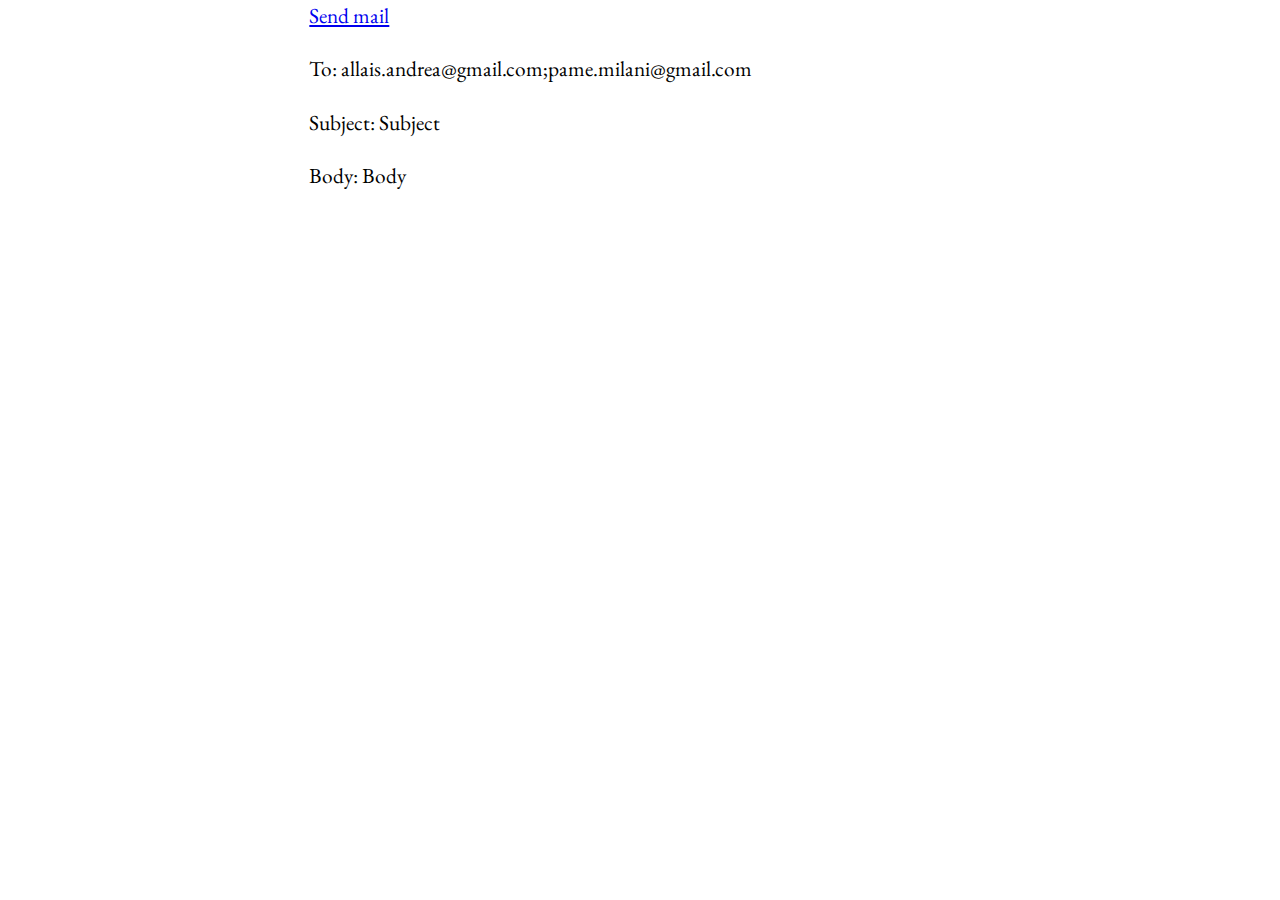
==== heritage_park/index.html @ b7a99c02 "Moved" ====
<!DOCTYPE html>
<html>
  <head>
    <meta charset="utf-8">
    <title> Title </title>
    <meta name="viewport" content="width=device-width,initial-scale=1" />
    <link rel="stylesheet"
          href="https://fonts.googleapis.com/css2?family=EB+Garamond:ital,wght@0,400;0,700;1,400;1,700">
    <link rel="stylesheet" href="/assets/css/style.css" />
    <script type="text/javascript" defer src="script.js">
    </script>
  </head>
  <body>
      <a class="mailto"> Send mail </a>
      <p class="address"> <span class="label">To:</span> <span class="value"></span></p>
      <p class="subject"> <span class="label">Subject:</span> <span class="value"></span></p>
      <p class="body"> <span class="label">Body:</span> <span class="value"></span></p>
  </body>
</html>
---- assets/css/style.css ----
html {
    font-family: 'EB Garamond', serif;
    font-size: 16pt;
    font-weight: 400;
    max-width: 7in;
    line-height: 1.5;
    margin-left: auto;
    margin-right: auto;
    counter-reset: section;
    overflow-x: hidden;
}

body {
    margin: 0 0.25em;
    overflow-x: hidden;
}

h1 {
    font-size: 42pt;
    font-weight: 700;
}

h2:before {
    counter-increment: section;
    content: counter(section) '.';
    position: absolute;
    left: 0;
}

h2 {
    padding-left: 1.5em;
    position: relative;
}


p {
    text-align: justify;
}

figure {
    margin: 0;
    text-align:center;
}

figure img {
    width: 100%;
}
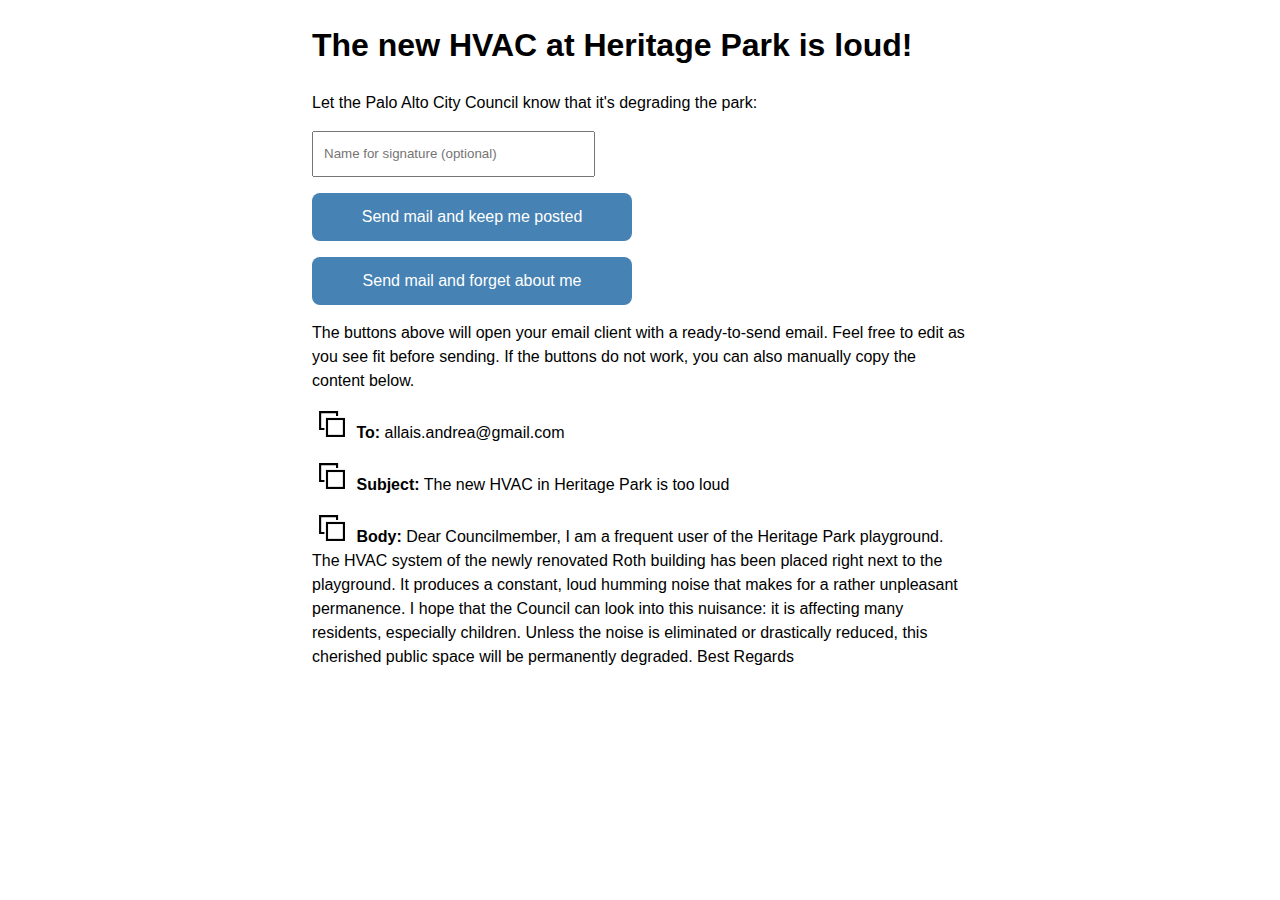
==== commit 7ebbf13b: "Works, I think" ====
--- a/heritage_park/index.html
+++ b/heritage_park/index.html
@@ -2,18 +2,40 @@
 <html>
   <head>
     <meta charset="utf-8">
-    <title> Title </title>
+    <title> Heritage Park HVAC </title>
     <meta name="viewport" content="width=device-width,initial-scale=1" />
-    <link rel="stylesheet"
-          href="https://fonts.googleapis.com/css2?family=EB+Garamond:ital,wght@0,400;0,700;1,400;1,700">
-    <link rel="stylesheet" href="/assets/css/style.css" />
+    <link rel="stylesheet" href="style.css" />
     <script type="text/javascript" defer src="script.js">
     </script>
   </head>
   <body>
-      <a class="mailto"> Send mail </a>
-      <p class="address"> <span class="label">To:</span> <span class="value"></span></p>
-      <p class="subject"> <span class="label">Subject:</span> <span class="value"></span></p>
-      <p class="body"> <span class="label">Body:</span> <span class="value"></span></p>
+      <h1> The new HVAC at Heritage Park is loud!</h1>
+      <p> Let the Palo Alto City Council know that it's degrading the park: </p>
+      <input type="text" placeholder="Name for signature (optional)" class='signature'/>
+      <p>
+          <a class="mailto" id="mailto_posted"> Send mail and keep me posted </a>
+      </p>
+      <p>
+          <a class="mailto" id="mailto_anon"> Send mail and forget about me </a>
+      </p>
+      <p> The buttons above will open your email client with a ready-to-send
+      email. Feel free to edit as you see fit before sending. If the buttons do
+      not work, you can also manually copy the content below. </p>
+      <p class="address">
+        <button class="clipboard"><img src="clipboard.svg"/></button> 
+        <span class="label">To:</span> 
+        <span class="value"></span>
+      </p>
+      <p class="subject"> 
+        <button class="clipboard"><img src="clipboard.svg"/></button> 
+        <span class="label">Subject:</span> 
+        <span class="value"></span>
+      </p>
+      <p class="body"> 
+        <button class="clipboard"><img src="clipboard.svg"/></button> 
+        <span class="label">Body:</span> 
+        <span class="value">
+        </span>
+      </p>
   </body>
 </html>
--- a/heritage_park/style.css
+++ b/heritage_park/style.css
@@ -0,0 +1,48 @@
+html {
+    font-family: 'Helvetica', 'Arial', 'sans-serif';
+    max-width: 7in;
+    line-height: 1.5;
+    margin-left: auto;
+    margin-right: auto;
+}
+
+a.mailto {
+    display: inline-block;
+    width: 20em;
+    height: 3em;
+    background-color: SteelBlue;
+    color: white;
+    line-height: 3em;
+    text-align: center;
+    border-radius: 0.5em;
+    text-decoration: none;
+}
+
+input.signature {
+    font-family: 'Helvetica', 'Arial', 'sans-serif';
+    height: 3em;
+    width: 20em;
+    padding-left: 0.75em;
+}
+
+button.clipboard {
+    background-color: white;
+    border: none;
+    width: 3em;
+}
+
+button.clipboard:hover {
+    background-color: LightGray;
+}
+
+button.clipboard:active {
+    background-color: DarkGray;
+}
+
+button.clipboard img {
+    width: 100%;
+}
+
+span.label {
+    font-weight: 600;
+}
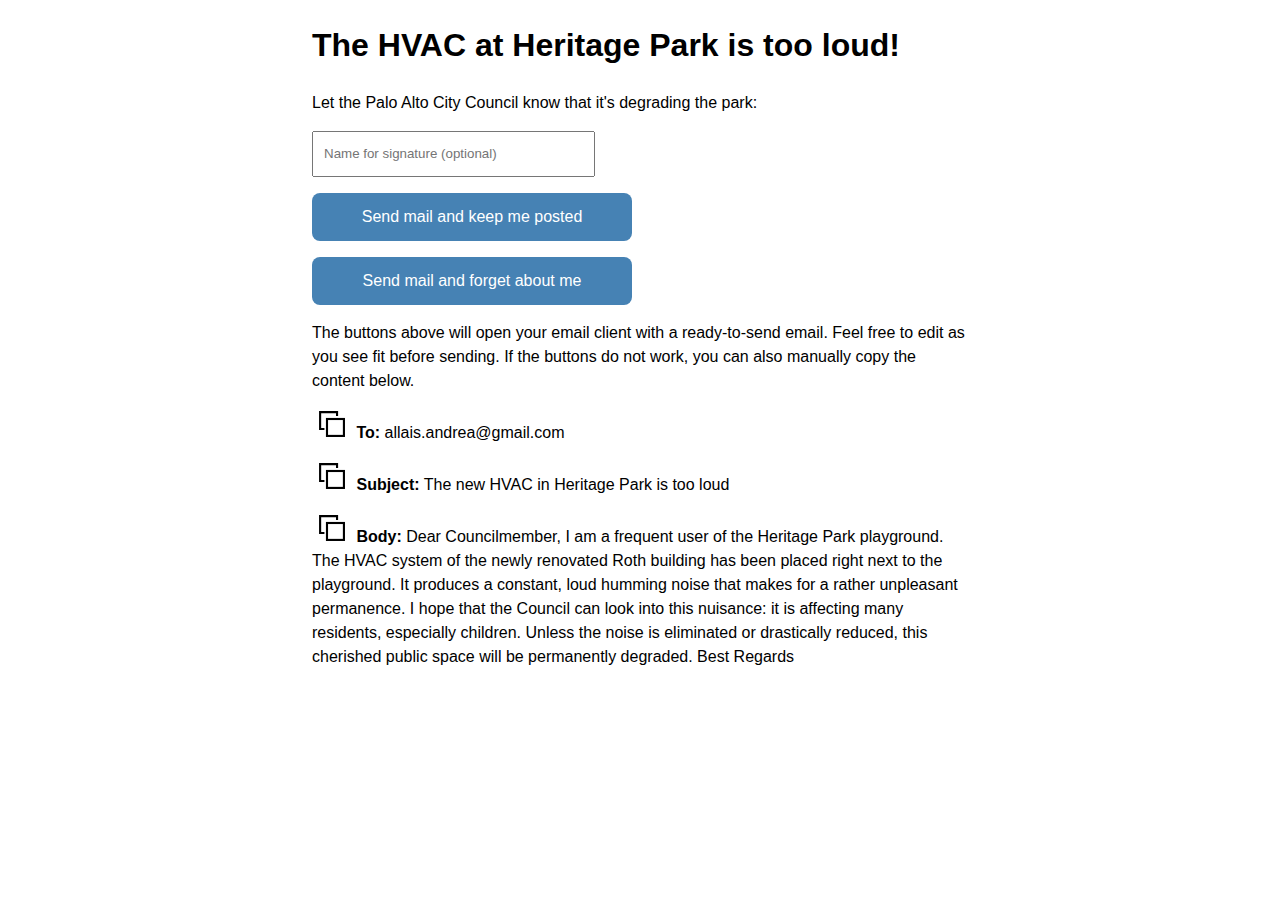
==== commit 3714d0bc: "Fix title" ====
--- a/heritage_park/index.html
+++ b/heritage_park/index.html
@@ -9,7 +9,7 @@
     </script>
   </head>
   <body>
-      <h1> The new HVAC at Heritage Park is loud!</h1>
+      <h1> The HVAC at Heritage Park is too loud!</h1>
       <p> Let the Palo Alto City Council know that it's degrading the park: </p>
       <input type="text" placeholder="Name for signature (optional)" class='signature'/>
       <p>
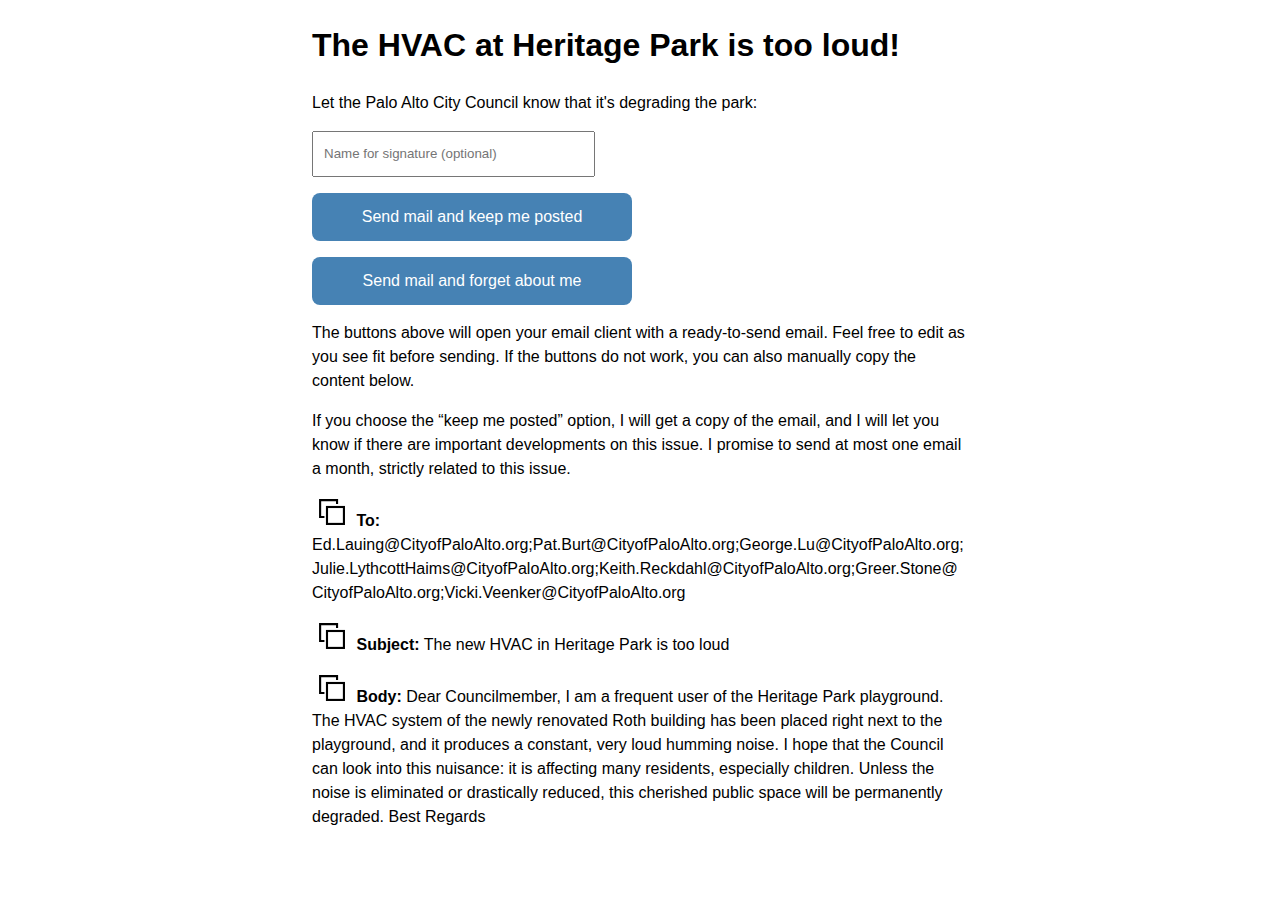
==== commit 3a3f00d3: "Explain keep me posted" ====
--- a/heritage_park/index.html
+++ b/heritage_park/index.html
@@ -21,6 +21,10 @@
       <p> The buttons above will open your email client with a ready-to-send
       email. Feel free to edit as you see fit before sending. If the buttons do
       not work, you can also manually copy the content below. </p>
+      <p> If you choose the <q>keep me posted</q> option, I will get a copy
+      of the email, and I will let you know if there are important developments
+      on this issue. I promise to send at most one email a month, strictly
+      related to this issue. </p>
       <p class="address">
         <button class="clipboard"><img src="clipboard.svg"/></button> 
         <span class="label">To:</span> 
--- a/heritage_park/style.css
+++ b/heritage_park/style.css
@@ -25,6 +25,10 @@
     padding-left: 0.75em;
 }
 
+p {
+    overflow-wrap: break-word;
+}
+
 button.clipboard {
     background-color: white;
     border: none;
